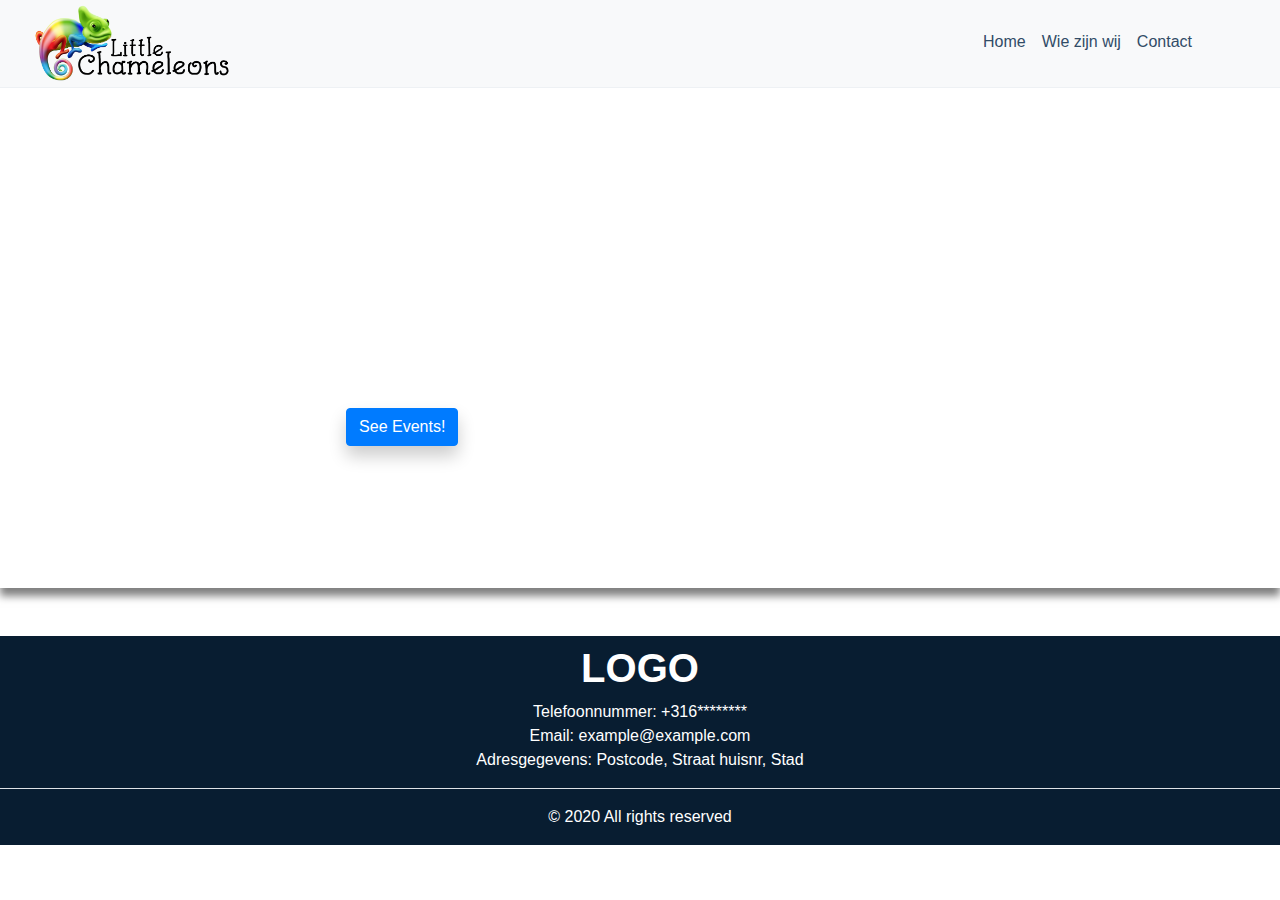
==== index.html @ d64b6b79 "initial commit" ====
<!DOCTYPE html>
<html lang="en" dir="ltr">

<head>
  <meta charset="utf-8">
  <meta name="description" content="Little Chameleons - Arts, Crafts &amp; Messy Play">
  <link rel="icon" href="./images/fav.png">

  <title>Little Chameleons - Arts, Crafts &amp; Messy Play</title>

  <!-- Scripts -->
  <script src="https://code.jquery.com/jquery-3.5.1.slim.min.js" integrity="sha384-DfXdz2htPH0lsSSs5nCTpuj/zy4C+OGpamoFVy38MVBnE+IbbVYUew+OrCXaRkfj" crossorigin="anonymous"></script>
  <script src="https://cdn.jsdelivr.net/npm/popper.js@1.16.0/dist/umd/popper.min.js" integrity="sha384-Q6E9RHvbIyZFJoft+2mJbHaEWldlvI9IOYy5n3zV9zzTtmI3UksdQRVvoxMfooAo" crossorigin="anonymous"></script>
  <script src="./js/bootstrap.min.js"></script>

  <!-- Stylesheets -->
  <link rel="stylesheet" href="./css/bootstrap.min.css">
  <link rel="stylesheet" href="./css/master.css">
</head>

<body>
  <!-- Navigation bar -->
  <nav class="navbar navbar-expand-lg navbar-light bg-light">
    <a class="navbar-brand" href="index.html">
      <img src="./images/lc-logo.png" alt="" class="img-fluid" width="200px">
    </a>
    <button class="navbar-toggler" type="button" data-toggle="collapse" data-target="#navbarNavDropdown" aria-controls="navbarNavDropdown" aria-expanded="false" aria-label="Toggle navigation">
      <span class="navbar-toggler-icon"></span>
    </button>
    <div id="navbarNavDropdown" class="collapse navbar-collapse flex-grow-1 bg-light text-right">
      <ul class="navbar-nav ml-auto flex-nowrap mr-sm-5 mr-md-5">
        <li class="nav-item active">
          <a class="nav-link" href="index.html">Home</a>
        </li>
        <li class="nav-item">
          <a class="nav-link" href="#about">Wie zijn wij</a>
        </li>
        <!-- <li class="nav-item">
            <a class="nav-link disabled" href="shop.html">Shop</a>
          </li> -->
        <li class="nav-item">
          <a class="nav-link" href="#contact">Contact</a>
        </li>
      </ul>
    </div>
  </nav>

  <!-- Header -->
  <div class="header">
    <div class="container" style="height: 500px;">
      <div class="row h-100 ml-md-3 ml-lg-5">
        <div class="col-12 col-md-8 col-lg-6 align-self-center text-center">
          <h1 class="text-white w-100">Welcome to Little Chameleons!</h1>
          <h3 class="text-white w-100">We do messy play like you've never seen</h3>
          <a href="#contact" class="btn btn-primary text-white btn-shadow">See Events!</a>
        </div>
      </div>
    </div>
  </div>

  <!-- Content -->
  <div class="container">

  </div>

  <!-- footer -->
  <footer class="sticky-bottom bg-custom-dark text-center mt-5 pt-2">
    <h1 class="text-white font-weight-bold">LOGO</h1>
    <section class="text-white pb-3 border-bottom">
      Telefoonnummer: +316******** <br />
      <a class="text-white" href="mailto:example@example.com">Email: example@example.com</a> <br />
      Adresgegevens: Postcode, Straat huisnr, Stad
    </section>
    <section class="text-white py-3">
      © 2020 All rights reserved
    </section>
  </footer>
</body>

</html>
---- css/master.css ----
html {
  overflow-x: hidden;
  scroll-behavior: smooth;
}

.header {
  background: #FFFFFF url("../provided/header.jpg") no-repeat center top;
  box-shadow: 0px 8px 8px rgba(0, 0, 0, 0.5);
  background-size: cover;
  min-height: 500px;
}

.header-border {
  border: 4px solid white;
}

/* Custom elements */
.navbar {
  border-bottom: 1px solid #EEF1F4;
  padding: 0rem 2rem !important;
}

.btn-shadow {
  box-shadow: 0px 10px 17px rgba(0, 0, 0, 0.2)
}

.active {
  color: #081d31 !important;
}

.nav-item {
  padding: 0.75rem 0 !important;
  margin-bottom: 3px;
}

.white-border {
  border: 15px solid white;
  box-shadow: 0px 0px 2px rgba(0, 0, 0, 0.09), 0px 0px 2px rgba(0, 0, 0, 0.09), 6px 6px 8px rgba(0, 0, 0, 0.35);
}

.anchor {
  display: block;
  position: relative;
  /* top: -107px; */
  visibility: hidden;
}

.white-space {
  height: 5rem;
}

#maps-overlay {
  position: absolute;
  top: 20px;
  left: 50%;
  transform: translate(-50%, 0);
  background-color: white !important;
  border-radius: .25rem;
  box-shadow: 0px 3px 15px rgba(0, 0, 0, 0.2);
}

/* Custom colors */
.bg-custom {
  background-color: #00a2ff !important;
}

.bg-custom-light {
  background-color: #ccecff !important;
}

.bg-custom-dark {
  background-color: #081d31 !important;
}

.bg-light {
  background-color: #fdfdfd;
}

.nav-link {
  color: #314c67 !important;
  transition: color 0.5s ease;
}

.nav-item:hover {
  border-bottom: 3px solid #00a2ff;
  color: #081d31 !important;
  margin-bottom: 0;
}

.text-custom {
  color: #081d31 !important;
}

.text-custom-muted {
  color: #314c67 !important;
}

.btn-custom {
  background-color: #00a2ff !important;
  color: white !important;
  border: 1px solid white;
}

.btn-custom:hover {
  background-color: white !important;
  color: #00a2ff !important;
  border: 1px solid #00a2ff;
}

.header-btn button {
  color: #00a2ff !important;
}

.header-btn button:hover {
  background-color: #00a2ff !important;
  color: white !important;
}

@media only screen and (max-width:993px) {
  .nav-item:hover {
    border-bottom: 0;
    margin-bottom: 3px;
  }
  .nav-link:hover {
    color: #00a2ff !important;
  }
}

@media only screen and (max-width: 768px) {
  .contact {
    display: absolute;
    background: #FFFFFF url("../images/ph-4.jpg") no-repeat center;
    background-size: cover;
  }

  .text-sm-white {
    color: white !important;
  }

  .white-border-sm { border: 15px solid white;
    box-shadow: 0px 0px 2px rgba(0, 0, 0, 0.09), 0px 0px 2px rgba(0, 0, 0, 0.09), 6px 6px 8px rgba(0, 0, 0, 0.35);
  }
}
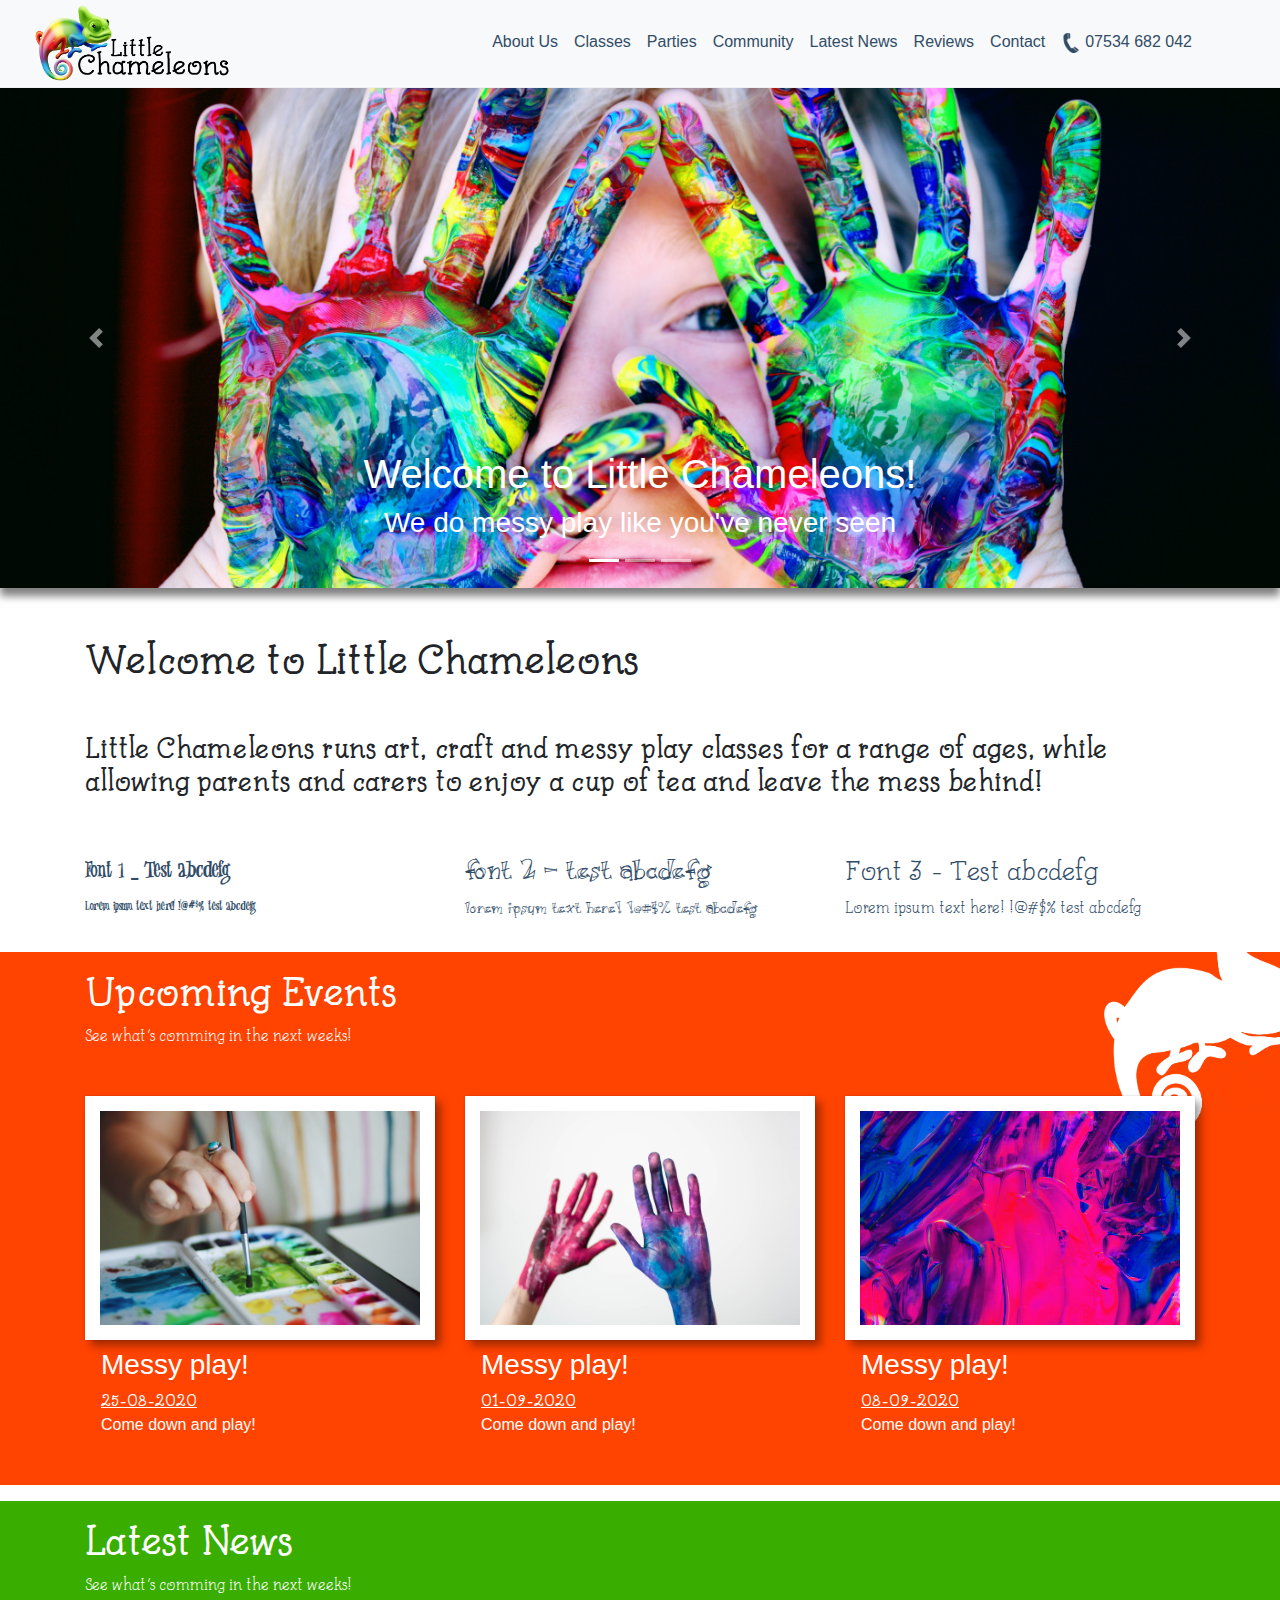
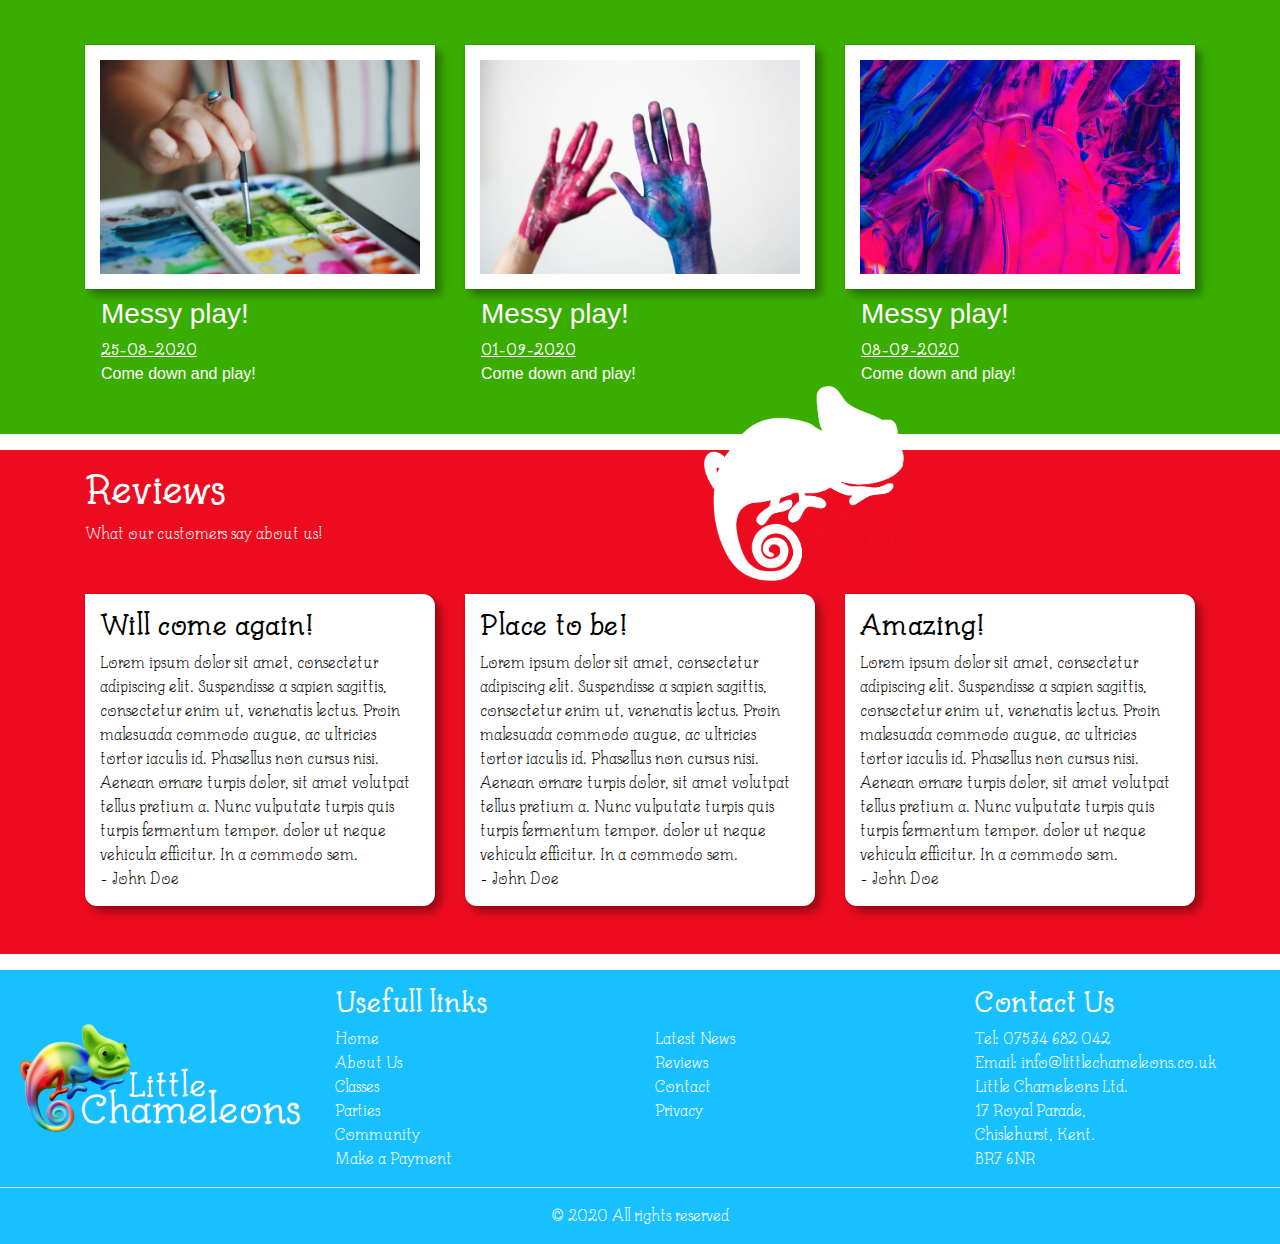
==== commit 6083e92f: "added homepage" ====
--- a/index.html
+++ b/index.html
@@ -20,7 +20,7 @@
 
 <body>
   <!-- Navigation bar -->
-  <nav class="navbar navbar-expand-lg navbar-light bg-light">
+  <nav class="navbar navbar-expand-lg navbar-light bg-light sticky-top">
     <a class="navbar-brand" href="index.html">
       <img src="./images/lc-logo.png" alt="" class="img-fluid" width="200px">
     </a>
@@ -30,47 +30,287 @@
     <div id="navbarNavDropdown" class="collapse navbar-collapse flex-grow-1 bg-light text-right">
       <ul class="navbar-nav ml-auto flex-nowrap mr-sm-5 mr-md-5">
         <li class="nav-item active">
-          <a class="nav-link" href="index.html">Home</a>
-        </li>
-        <li class="nav-item">
-          <a class="nav-link" href="#about">Wie zijn wij</a>
-        </li>
-        <!-- <li class="nav-item">
-            <a class="nav-link disabled" href="shop.html">Shop</a>
-          </li> -->
-        <li class="nav-item">
-          <a class="nav-link" href="#contact">Contact</a>
+          <a class="nav-link" href="about.html">About Us</a>
+        </li>
+        <li class="nav-item">
+          <a class="nav-link" href="classes.html">Classes</a>
+        </li>
+        <li class="nav-item">
+          <a class="nav-link" href="parties.html">Parties</a>
+        </li>
+        <li class="nav-item">
+          <a class="nav-link" href="community.html">Community</a>
+        </li>
+        <li class="nav-item">
+          <a class="nav-link" href="news.html">Latest News</a>
+        </li>
+        <li class="nav-item">
+          <a class="nav-link" href="reviews.html">Reviews</a>
+        </li>
+        <li class="nav-item">
+          <a class="nav-link" href="contact.html">Contact</a>
+        </li>
+        <li class="nav-item">
+          <a class="nav-link" href="tel:07534 682 042"><img src="./images/telephone-icon.png" class="mr-1" style="width: 20px;">07534 682 042</a>
         </li>
       </ul>
     </div>
   </nav>
 
-  <!-- Header -->
-  <div class="header">
-    <div class="container" style="height: 500px;">
-      <div class="row h-100 ml-md-3 ml-lg-5">
-        <div class="col-12 col-md-8 col-lg-6 align-self-center text-center">
-          <h1 class="text-white w-100">Welcome to Little Chameleons!</h1>
-          <h3 class="text-white w-100">We do messy play like you've never seen</h3>
-          <a href="#contact" class="btn btn-primary text-white btn-shadow">See Events!</a>
-        </div>
-      </div>
-    </div>
+  <!-- Carousel -->
+  <div id="carousel" class="carousel slide header-carousel" data-ride="carousel">
+    <ol class="carousel-indicators">
+      <li data-target="#carousel" data-slide-to="0" class="active"></li>
+      <li data-target="#carousel" data-slide-to="1"></li>
+      <li data-target="#carousel" data-slide-to="2"></li>
+    </ol>
+    <div class="carousel-inner">
+      <div class="carousel-item active">
+        <img class="d-block w-100" src="./images/ph-3.jpg" alt="First slide">
+        <div class="carousel-caption d-none d-md-block">
+          <h1 class="text-white">Welcome to Little Chameleons!</h1>
+          <h3 class="text-white">We do messy play like you've never seen</h3>
+        </div>
+      </div>
+      <div class="carousel-item">
+        <img class="d-block w-100" src="./images/ph-1.jpg" alt="Second slide">
+        <div class="carousel-caption d-none d-md-block">
+          <h1>Welcome to ...!</h1>
+          <h3>Place subheader here</h3>
+        </div>
+      </div>
+      <div class="carousel-item">
+        <img class="d-block w-100" src="./images/ph-2.jpg" alt="Third slide">
+        <div class="carousel-caption d-none d-md-block">
+          <h1>Welcome to ...!</h1>
+          <h3>Place subheader here</h3>
+        </div>
+      </div>
+    </div>
+    <a class="carousel-control-prev" href="#carousel" role="button" data-slide="prev">
+      <span class="carousel-control-prev-icon" aria-hidden="true"></span>
+      <span class="sr-only">Previous</span>
+    </a>
+    <a class="carousel-control-next" href="#carousel" role="button" data-slide="next">
+      <span class="carousel-control-next-icon" aria-hidden="true"></span>
+      <span class="sr-only">Next</span>
+    </a>
   </div>
 
   <!-- Content -->
-  <div class="container">
-
-  </div>
+  <div class="container font-3">
+    <div class="row">
+      <div class="col-12">
+        <h1 class="my-5 font-3-bold">Welcome to Little Chameleons</h1>
+        <h3 class="font-3-bold">
+          Little Chameleons runs art, craft and messy play classes for a range of ages, while allowing parents and carers to enjoy a cup of tea and leave the mess behind!
+        </h3>
+      </div>
+      <div class="col-4 mt-5">
+        <h3 class="text-custom font-1">Font 1 - Test abcdefg</h3>
+        <p class="text-custom font-1">Lorem ipsum text here! !@#$% test abcdefg</p>
+      </div>
+      <div class="col-4 mt-5">
+        <h3 class="text-custom font-2">Font 2 - Test abcdefg</h3>
+        <p class="text-custom font-2">Lorem ipsum text here! !@#$% test abcdefg</p>
+      </div>
+      <div class="col-4 mt-5">
+        <h3 class="text-custom font-3">Font 3 - Test abcdefg</h3>
+        <p class="text-custom font-3">Lorem ipsum text here! !@#$% test abcdefg</p>
+      </div>
+    </div>
+  </div>
+
+  <div class="container-fluid bg-orange mt-3 text-white">
+    <img src="./images/lc-logo-outline-white.png" class="mt-n3 mr-n4" style="position: absolute; right: 0; width: 200px;"alt="">
+    <div class="container">
+      <div class="row">
+        <div class="col-12">
+          <h1 class="font-3-bold mt-3">Upcoming Events</h1>
+        </div>
+        <div class="col-12">
+          <section class="font-3">
+            See what's comming in the next weeks!
+          </section>
+        </div>
+        <div class="col-12">
+          <div class="row my-5">
+            <div class="col-md-4">
+              <img src="./images/mp-1.jpg" class="img-fluid white-border" alt="">
+              <div class="ml-3 mt-2">
+                <h3>Messy play!</h3>
+                <section>
+                  <u class="font-3-bold">25-08-2020</u> <br />
+                  Come down and play!
+                </section>
+              </div>
+            </div>
+            <div class="col-md-4">
+              <img src="./images/mp-2.jpg" class="img-fluid white-border" alt="">
+              <div class="ml-3 mt-2">
+                <h3>Messy play!</h3>
+                <section>
+                  <u class="font-3-bold">01-09-2020</u> <br />
+                  Come down and play!
+                </section>
+              </div>
+            </div>
+            <div class="col-md-4">
+              <img src="./images/mp-3.jpg" class="img-fluid white-border" alt="">
+              <div class="ml-3 mt-2">
+                <h3>Messy play!</h3>
+                <section>
+                  <u class="font-3-bold">08-09-2020</u> <br />
+                  Come down and play!
+                </section>
+              </div>
+            </div>
+          </div>
+        </div>
+      </div>
+    </div>
+  </div>
+
+  <div class="container-fluid bg-green mt-3 text-white">
+    <div class="container">
+      <div class="row">
+        <div class="col-12">
+          <h1 class="font-3-bold mt-3">Latest News</h1>
+        </div>
+        <div class="col-12">
+          <section class="font-3">
+            See what's comming in the next weeks!
+          </section>
+        </div>
+        <div class="col-12">
+          <div class="row my-5">
+            <div class="col-md-4">
+              <img src="./images/mp-1.jpg" class="img-fluid white-border" alt="">
+              <div class="ml-3 mt-2">
+                <h3>Messy play!</h3>
+                <section>
+                  <u class="font-3-bold">25-08-2020</u> <br />
+                  Come down and play!
+                </section>
+              </div>
+            </div>
+            <div class="col-md-4">
+              <img src="./images/mp-2.jpg" class="img-fluid white-border" alt="">
+              <div class="ml-3 mt-2">
+                <h3>Messy play!</h3>
+                <section>
+                  <u class="font-3-bold">01-09-2020</u> <br />
+                  Come down and play!
+                </section>
+              </div>
+            </div>
+            <div class="col-md-4">
+              <img src="./images/mp-3.jpg" class="img-fluid white-border" alt="">
+              <div class="ml-3 mt-2">
+                <h3>Messy play!</h3>
+                <section>
+                  <u class="font-3-bold">08-09-2020</u> <br />
+                  Come down and play!
+                </section>
+              </div>
+            </div>
+          </div>
+        </div>
+      </div>
+    </div>
+    <img src="./images/lc-logo-outline-white.png" class="mt-n5" style="position: absolute; left: 55%; width: 200px;"alt="">
+  </div>
+
+  <div class="container-fluid bg-red mt-3 text-white font-3">
+    <div class="container">
+      <div class="row">
+        <div class="col-12">
+          <h1 class="font-3-bold mt-3">Reviews</h1>
+        </div>
+        <div class="col-12">
+          <section>
+            What our customers say about us!
+          </section>
+        </div>
+        <div class="col-12">
+          <div class="row my-5">
+            <div class="col-md-4">
+              <section class="customer-bubble bg-white text-black">
+                <h3 class="font-3-bold">Will come again!</h3>
+                Lorem ipsum dolor sit amet, consectetur adipiscing elit. Suspendisse a sapien sagittis, consectetur enim ut, venenatis lectus. Proin malesuada commodo augue, ac ultricies tortor iaculis id. Phasellus non cursus nisi. Aenean ornare turpis dolor, sit amet volutpat tellus pretium a. Nunc vulputate turpis quis turpis fermentum tempor. dolor ut neque vehicula efficitur. In a commodo sem.
+                <br />
+                - John Doe
+              </section>
+            </div>
+            <div class="col-md-4">
+              <section class="customer-bubble bg-white text-black">
+                <h3 class="font-3-bold">Place to be!</h3>
+                Lorem ipsum dolor sit amet, consectetur adipiscing elit. Suspendisse a sapien sagittis, consectetur enim ut, venenatis lectus. Proin malesuada commodo augue, ac ultricies tortor iaculis id. Phasellus non cursus nisi. Aenean ornare turpis dolor, sit amet volutpat tellus pretium a. Nunc vulputate turpis quis turpis fermentum tempor. dolor ut neque vehicula efficitur. In a commodo sem.
+                <br />
+                - John Doe
+              </section>
+            </div>
+            <div class="col-md-4">
+              <section class="customer-bubble bg-white text-black">
+                <h3 class="font-3-bold">Amazing!</h3>
+                Lorem ipsum dolor sit amet, consectetur adipiscing elit. Suspendisse a sapien sagittis, consectetur enim ut, venenatis lectus. Proin malesuada commodo augue, ac ultricies tortor iaculis id. Phasellus non cursus nisi. Aenean ornare turpis dolor, sit amet volutpat tellus pretium a. Nunc vulputate turpis quis turpis fermentum tempor. dolor ut neque vehicula efficitur. In a commodo sem.
+                <br />
+                - John Doe
+              </section>
+            </div>
+          </div>
+        </div>
+      </div>
+    </div>
+  </div>
+
 
   <!-- footer -->
-  <footer class="sticky-bottom bg-custom-dark text-center mt-5 pt-2">
-    <h1 class="text-white font-weight-bold">LOGO</h1>
-    <section class="text-white pb-3 border-bottom">
-      Telefoonnummer: +316******** <br />
-      <a class="text-white" href="mailto:example@example.com">Email: example@example.com</a> <br />
-      Adresgegevens: Postcode, Straat huisnr, Stad
-    </section>
+  <footer class="sticky-bottom bg-custom-dark text-center mt-3 pt-3 font-3">
+    <div class="container-fluid text-center text-md-left pb-3 border-bottom">
+      <div class="row">
+        <div class="col-md-3 my-auto">
+          <img src="./images/lc-logo-white.png" alt="" class="img-fluid">
+        </div>
+        <div class="col-md-6">
+          <div class="row">
+
+            <div class="col-12">
+              <h3 class="text-white font-3-bold">Usefull links</h3>
+            </div>
+            <div class="col-6 text-white">
+              <ul class="list-group">
+                <li><a href="index.html" class="text-white">Home</a></li>
+                <li><a href="about.html" class="text-white">About Us</a></li>
+                <li><a href="classes.html" class="text-white">Classes</a></li>
+                <li><a href="parties.html" class="text-white">Parties</a></li>
+                <li><a href="community.html" class="text-white">Community</a></li>
+                <li><a href="#" class="text-white">Make a Payment</a></li>
+              </ul>
+            </div>
+            <div class="col-6 text-white">
+              <ul class="list-group">
+                <li><a href="about.html" class="text-white">Latest News</a></li>
+                <li><a href="classes.html" class="text-white">Reviews</a></li>
+                <li><a href="parties.html" class="text-white">Contact</a></li>
+                <li><a href="privacy-policy.html" class="text-white">Privacy</a></li>
+              </ul>
+            </div>
+          </div>
+        </div>
+        <div class="col-md-3">
+          <h3 class="text-white font-3-bold">Contact Us</h3>
+          <section class="text-white">
+            <a href="tel:07534 682 042" class="text-white">Tel: 07534 682 042</a> <br />
+            <a class="text-white" href="mailto:info@littlechameleons.co.uk">Email: info@littlechameleons.co.uk</a> <br />
+            Little Chameleons Ltd. <br />
+            17 Royal Parade, <br />
+            Chislehurst, Kent. <br />
+            BR7 6NR
+          </section>
+        </div>
+      </div>
+    </div>
     <section class="text-white py-3">
       © 2020 All rights reserved
     </section>
--- a/css/master.css
+++ b/css/master.css
@@ -1,6 +1,44 @@
 html {
   overflow-x: hidden;
   scroll-behavior: smooth;
+}
+
+/* Custom fonts */
+@font-face {
+  font-family: font-1;
+  src: url("../provided/Fonts/jungle_juice/JUNGJ___.TTF");
+}
+
+@font-face {
+  font-family: font-2;
+  src: url("../provided/Fonts/just_kidding/just kidding.ttf");
+}
+
+@font-face {
+  font-family: font-3;
+  src: url("../provided/Fonts/kids_book/Kids Book.ttf");
+}
+
+@font-face {
+  font-family: font-3-bold;
+  src: url("../provided/Fonts/kids_book/Kids Book Bold.ttf");
+}
+
+
+.font-1 {
+  font-family: font-1;
+}
+
+.font-2 {
+  font-family: font-2;
+}
+
+.font-3 {
+  font-family: font-3;
+}
+
+.font-3-bold {
+  font-family: font-3-bold;
 }
 
 .header {
@@ -10,6 +48,16 @@
   min-height: 500px;
 }
 
+.header-carousel {
+  box-shadow: 0px 8px 8px rgba(0, 0, 0, 0.5);
+  max-height: 500px;
+}
+
+.header-carousel img {
+  max-height: 500px;
+  object-fit: cover;
+}
+
 .header-border {
   border: 4px solid white;
 }
@@ -25,7 +73,7 @@
 }
 
 .active {
-  color: #081d31 !important;
+  color: #19c0ff !important;
 }
 
 .nav-item {
@@ -36,6 +84,12 @@
 .white-border {
   border: 15px solid white;
   box-shadow: 0px 0px 2px rgba(0, 0, 0, 0.09), 0px 0px 2px rgba(0, 0, 0, 0.09), 6px 6px 8px rgba(0, 0, 0, 0.35);
+}
+
+.customer-bubble {
+  border: 15px solid white;
+  box-shadow: 0px 0px 2px rgba(0, 0, 0, 0.09), 0px 0px 2px rgba(0, 0, 0, 0.09), 6px 6px 8px rgba(0, 0, 0, 0.35);
+  border-radius: 0 .75rem .75rem .75rem;
 }
 
 .anchor {
@@ -47,6 +101,10 @@
 
 .white-space {
   height: 5rem;
+}
+
+footer ul {
+  list-style-type: none;
 }
 
 #maps-overlay {
@@ -68,8 +126,25 @@
   background-color: #ccecff !important;
 }
 
+.bg-orange {
+  background-color: #ff4301 !important;
+}
+
+.bg-green {
+  background-color: #39ad00 !important;
+}
+
+.bg-red {
+  background-color: #ed0c1f !important;
+}
+
+.bg-carousel {
+  background-color: rgba(0,0,0,0.8);
+  border-radius: .25rem;
+}
+
 .bg-custom-dark {
-  background-color: #081d31 !important;
+  background-color: #19c0ff !important;
 }
 
 .bg-light {
@@ -81,14 +156,18 @@
   transition: color 0.5s ease;
 }
 
+.text-black {
+  color: black !important;
+}
+
 .nav-item:hover {
   border-bottom: 3px solid #00a2ff;
-  color: #081d31 !important;
+  color: #19c0ff !important;
   margin-bottom: 0;
 }
 
 .text-custom {
-  color: #081d31 !important;
+  color: #314c67 !important;
 }
 
 .text-custom-muted {
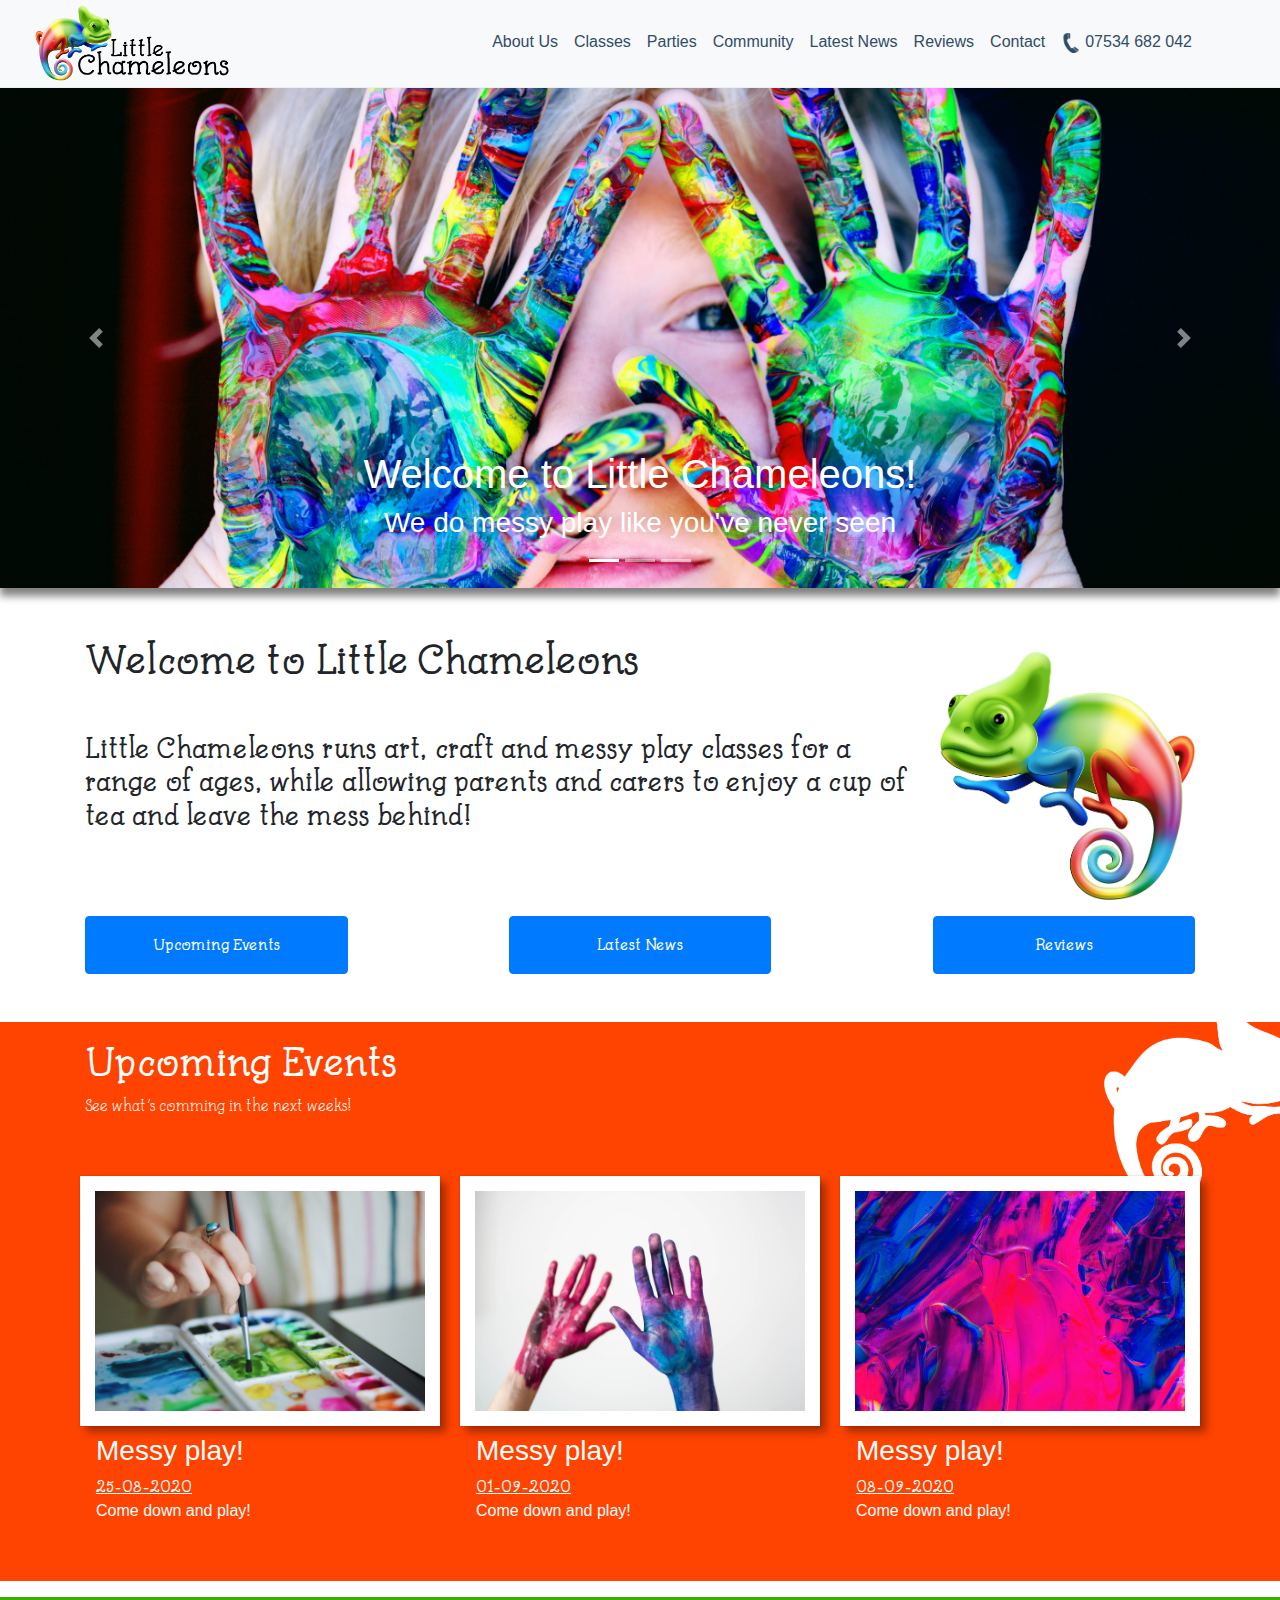
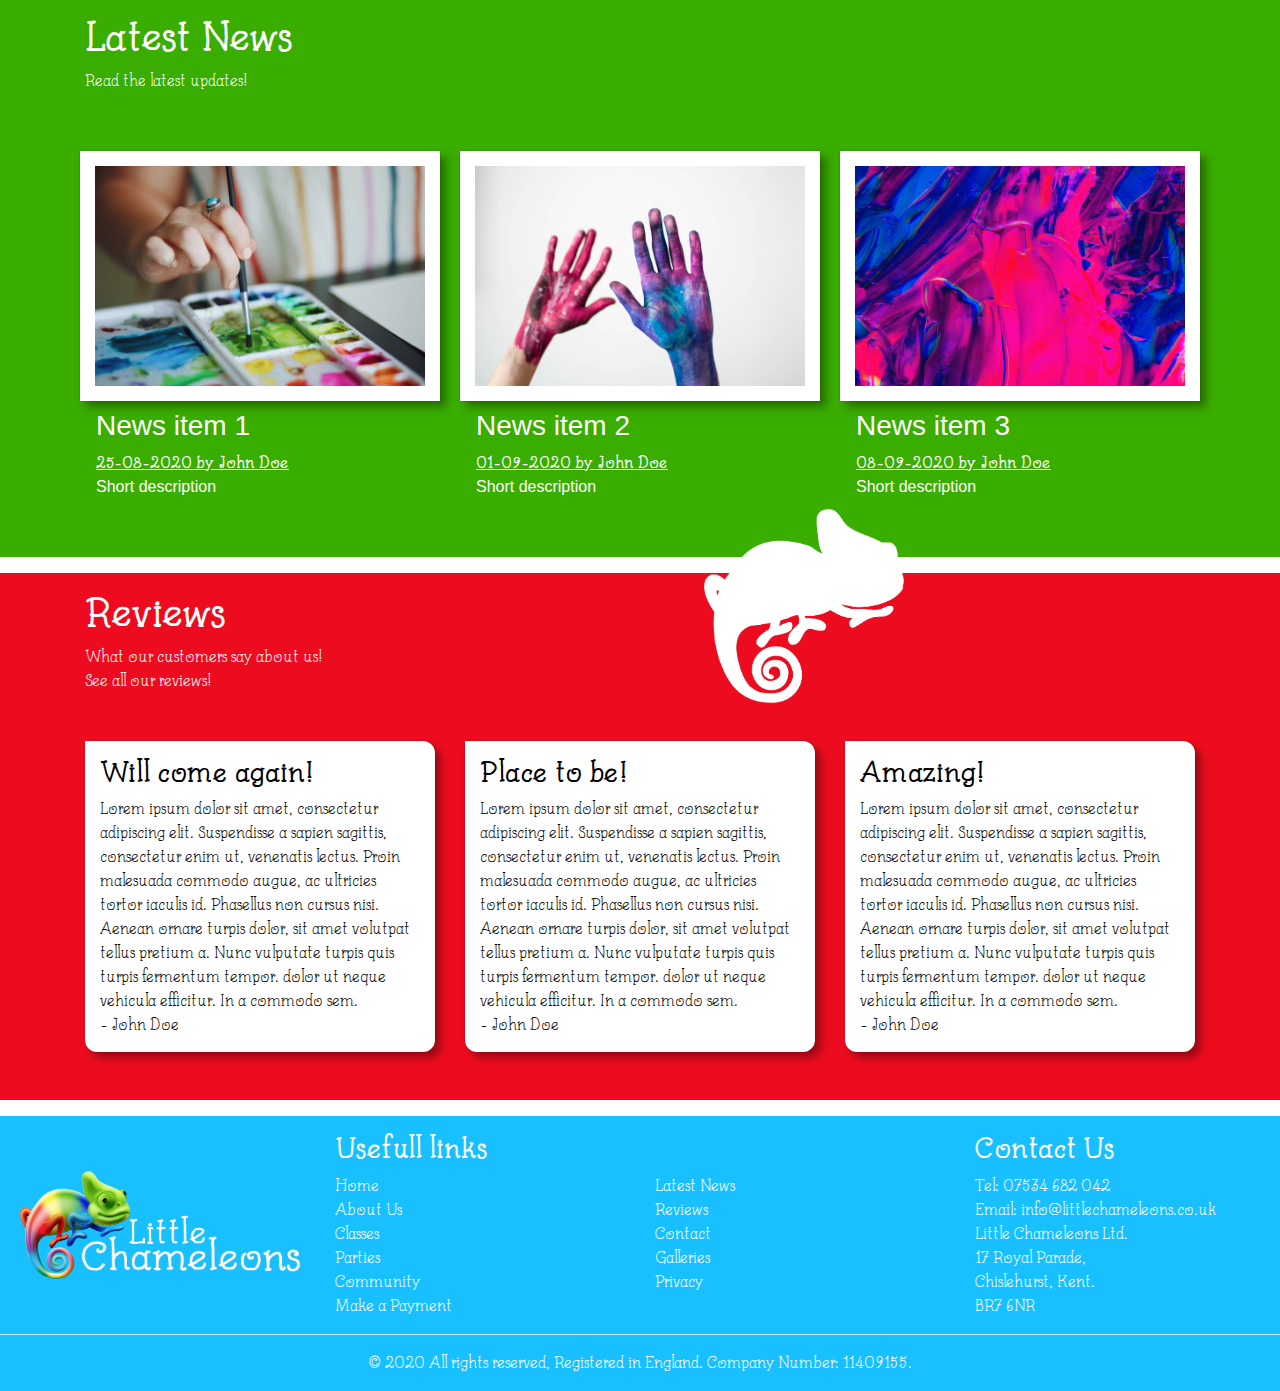
==== commit 1be72846: "added community, contact, galleries, and news pages" ====
--- a/index.html
+++ b/index.html
@@ -98,29 +98,30 @@
   </div>
 
   <!-- Content -->
-  <div class="container font-3">
+  <div class="container font-3 my-5">
     <div class="row">
-      <div class="col-12">
-        <h1 class="my-5 font-3-bold">Welcome to Little Chameleons</h1>
+      <div class="col-9">
+        <h1 class="mb-5 font-3-bold">Welcome to Little Chameleons</h1>
         <h3 class="font-3-bold">
           Little Chameleons runs art, craft and messy play classes for a range of ages, while allowing parents and carers to enjoy a cup of tea and leave the mess behind!
         </h3>
       </div>
-      <div class="col-4 mt-5">
-        <h3 class="text-custom font-1">Font 1 - Test abcdefg</h3>
-        <p class="text-custom font-1">Lorem ipsum text here! !@#$% test abcdefg</p>
-      </div>
-      <div class="col-4 mt-5">
-        <h3 class="text-custom font-2">Font 2 - Test abcdefg</h3>
-        <p class="text-custom font-2">Lorem ipsum text here! !@#$% test abcdefg</p>
-      </div>
-      <div class="col-4 mt-5">
-        <h3 class="text-custom font-3">Font 3 - Test abcdefg</h3>
-        <p class="text-custom font-3">Lorem ipsum text here! !@#$% test abcdefg</p>
-      </div>
-    </div>
-  </div>
-
+      <div class="col-3 mt-3">
+        <img src="./images/lc-logo-outline-normal.png" class="img-fluid flip-horizontally" alt="">
+      </div>
+      <div class="col-4 mt-3 text-left">
+        <a href="#events" class="btn btn-primary px-sm-2 px-md-5 py-3 font-3-bold w-75">Upcoming Events</a>
+      </div>
+      <div class="col-4 mt-3 text-center">
+        <a href="#news" class="btn btn-primary px-sm-2 px-md-5 py-3 font-3-bold w-75">Latest News</a>
+        </div>
+      <div class="col-4 mt-3 text-right">
+        <a href="#reviews" class="btn btn-primary px-sm-2 px-md-5 py-3 font-3-bold w-75">Reviews</a>
+      </div>
+    </div>
+  </div>
+
+  <a class="anchor" id="events"></a>
   <div class="container-fluid bg-orange mt-3 text-white">
     <img src="./images/lc-logo-outline-white.png" class="mt-n3 mr-n4" style="position: absolute; right: 0; width: 200px;"alt="">
     <div class="container">
@@ -135,7 +136,7 @@
         </div>
         <div class="col-12">
           <div class="row my-5">
-            <div class="col-md-4">
+            <div class="col-md-4 event-card" onclick="location.href='events/messy-play.html';">
               <img src="./images/mp-1.jpg" class="img-fluid white-border" alt="">
               <div class="ml-3 mt-2">
                 <h3>Messy play!</h3>
@@ -145,9 +146,9 @@
                 </section>
               </div>
             </div>
-            <div class="col-md-4">
+            <div class="col-md-4 event-card mt-sm-3 mt-md-0" onclick="location.href='events/messy-play.html';">
               <img src="./images/mp-2.jpg" class="img-fluid white-border" alt="">
-              <div class="ml-3 mt-2">
+              <div class="ml-3 mt-sm-2">
                 <h3>Messy play!</h3>
                 <section>
                   <u class="font-3-bold">01-09-2020</u> <br />
@@ -155,9 +156,9 @@
                 </section>
               </div>
             </div>
-            <div class="col-md-4">
+            <div class="col-md-4 event-card mt-sm-3 mt-md-0" onclick="location.href='events/messy-play.html';">
               <img src="./images/mp-3.jpg" class="img-fluid white-border" alt="">
-              <div class="ml-3 mt-2">
+              <div class="ml-3 mt-sm-2">
                 <h3>Messy play!</h3>
                 <section>
                   <u class="font-3-bold">08-09-2020</u> <br />
@@ -171,6 +172,8 @@
     </div>
   </div>
 
+
+  <a class="anchor" id="news"></a>
   <div class="container-fluid bg-green mt-3 text-white">
     <div class="container">
       <div class="row">
@@ -179,38 +182,38 @@
         </div>
         <div class="col-12">
           <section class="font-3">
-            See what's comming in the next weeks!
+            Read the latest updates!
           </section>
         </div>
         <div class="col-12">
           <div class="row my-5">
-            <div class="col-md-4">
+            <div class="col-md-4 event-card" onclick="location.href='news/example-1.html';">
               <img src="./images/mp-1.jpg" class="img-fluid white-border" alt="">
               <div class="ml-3 mt-2">
-                <h3>Messy play!</h3>
-                <section>
-                  <u class="font-3-bold">25-08-2020</u> <br />
-                  Come down and play!
-                </section>
-              </div>
-            </div>
-            <div class="col-md-4">
+                <h3>News item 1</h3>
+                <section>
+                  <u class="font-3-bold">25-08-2020 by John Doe</u> <br />
+                  Short description
+                </section>
+              </div>
+            </div>
+            <div class="col-md-4 event-card mt-sm-3 mt-md-0" onclick="location.href='news/example-1.html';">
               <img src="./images/mp-2.jpg" class="img-fluid white-border" alt="">
               <div class="ml-3 mt-2">
-                <h3>Messy play!</h3>
-                <section>
-                  <u class="font-3-bold">01-09-2020</u> <br />
-                  Come down and play!
-                </section>
-              </div>
-            </div>
-            <div class="col-md-4">
+                <h3>News item 2</h3>
+                <section>
+                  <u class="font-3-bold">01-09-2020 by John Doe</u> <br />
+                  Short description
+                </section>
+              </div>
+            </div>
+            <div class="col-md-4 event-card mt-sm-3 mt-md-0" onclick="location.href='news/example-1.html';">
               <img src="./images/mp-3.jpg" class="img-fluid white-border" alt="">
               <div class="ml-3 mt-2">
-                <h3>Messy play!</h3>
-                <section>
-                  <u class="font-3-bold">08-09-2020</u> <br />
-                  Come down and play!
+                <h3>News item 3</h3>
+                <section>
+                  <u class="font-3-bold">08-09-2020 by John Doe</u> <br />
+                Short description
                 </section>
               </div>
             </div>
@@ -221,6 +224,7 @@
     <img src="./images/lc-logo-outline-white.png" class="mt-n5" style="position: absolute; left: 55%; width: 200px;"alt="">
   </div>
 
+  <a class="anchor" id="reviews"></a>
   <div class="container-fluid bg-red mt-3 text-white font-3">
     <div class="container">
       <div class="row">
@@ -229,7 +233,7 @@
         </div>
         <div class="col-12">
           <section>
-            What our customers say about us!
+            What our customers say about us! <br /> <a href="reviews.html" class="text-white">See all our reviews!</a>
           </section>
         </div>
         <div class="col-12">
@@ -243,7 +247,7 @@
               </section>
             </div>
             <div class="col-md-4">
-              <section class="customer-bubble bg-white text-black">
+              <section class="customer-bubble bg-white text-black mt-sm-4 mt-md-0">
                 <h3 class="font-3-bold">Place to be!</h3>
                 Lorem ipsum dolor sit amet, consectetur adipiscing elit. Suspendisse a sapien sagittis, consectetur enim ut, venenatis lectus. Proin malesuada commodo augue, ac ultricies tortor iaculis id. Phasellus non cursus nisi. Aenean ornare turpis dolor, sit amet volutpat tellus pretium a. Nunc vulputate turpis quis turpis fermentum tempor. dolor ut neque vehicula efficitur. In a commodo sem.
                 <br />
@@ -251,7 +255,7 @@
               </section>
             </div>
             <div class="col-md-4">
-              <section class="customer-bubble bg-white text-black">
+              <section class="customer-bubble bg-white text-black mt-sm-4 mt-md-0">
                 <h3 class="font-3-bold">Amazing!</h3>
                 Lorem ipsum dolor sit amet, consectetur adipiscing elit. Suspendisse a sapien sagittis, consectetur enim ut, venenatis lectus. Proin malesuada commodo augue, ac ultricies tortor iaculis id. Phasellus non cursus nisi. Aenean ornare turpis dolor, sit amet volutpat tellus pretium a. Nunc vulputate turpis quis turpis fermentum tempor. dolor ut neque vehicula efficitur. In a commodo sem.
                 <br />
@@ -293,6 +297,7 @@
                 <li><a href="about.html" class="text-white">Latest News</a></li>
                 <li><a href="classes.html" class="text-white">Reviews</a></li>
                 <li><a href="parties.html" class="text-white">Contact</a></li>
+                <li><a href="galleries.html" class="text-white">Galleries</a></li>
                 <li><a href="privacy-policy.html" class="text-white">Privacy</a></li>
               </ul>
             </div>
@@ -312,7 +317,7 @@
       </div>
     </div>
     <section class="text-white py-3">
-      © 2020 All rights reserved
+      © 2020 All rights reserved, Registered in England. Company Number: 11409155.
     </section>
   </footer>
 </body>
--- a/css/master.css
+++ b/css/master.css
@@ -24,7 +24,6 @@
   src: url("../provided/Fonts/kids_book/Kids Book Bold.ttf");
 }
 
-
 .font-1 {
   font-family: font-1;
 }
@@ -42,10 +41,10 @@
 }
 
 .header {
-  background: #FFFFFF url("../provided/header.jpg") no-repeat center top;
   box-shadow: 0px 8px 8px rgba(0, 0, 0, 0.5);
-  background-size: cover;
-  min-height: 500px;
+  max-height: 500px;
+  width: 100%;
+  object-fit: cover;
 }
 
 .header-carousel {
@@ -81,6 +80,15 @@
   margin-bottom: 3px;
 }
 
+.flip-horizontally {
+  -moz-transform: scaleX(-1);
+  -o-transform: scaleX(-1);
+  -webkit-transform: scaleX(-1);
+  transform: scaleX(-1);
+  filter: FlipH;
+  -ms-filter: "FlipH";
+}
+
 .white-border {
   border: 15px solid white;
   box-shadow: 0px 0px 2px rgba(0, 0, 0, 0.09), 0px 0px 2px rgba(0, 0, 0, 0.09), 6px 6px 8px rgba(0, 0, 0, 0.35);
@@ -95,26 +103,55 @@
 .anchor {
   display: block;
   position: relative;
-  /* top: -107px; */
+  top: -107px;
   visibility: hidden;
 }
 
-.white-space {
-  height: 5rem;
-}
-
-footer ul {
-  list-style-type: none;
+.event-card {
+  cursor: pointer;
+  padding: 10px;
+  border-radius: .25rem;
+  transition: box-shadow .3s ease-out, background-color .3s ease-out;
+}
+
+.event-card:hover {
+  background-color: rgba(0,0,0,0.05);
+  box-shadow: 0px 0px 2px rgba(0, 0, 0, 0.09), 0px 0px 2px rgba(0, 0, 0, 0.09), 6px 6px 8px rgba(0, 0, 0, 0.35);
 }
 
 #maps-overlay {
   position: absolute;
   top: 20px;
-  left: 50%;
+  right:0;
+  padding: 10px;
   transform: translate(-50%, 0);
   background-color: white !important;
   border-radius: .25rem;
   box-shadow: 0px 3px 15px rgba(0, 0, 0, 0.2);
+}
+
+footer ul {
+  list-style-type: none;
+}
+
+#facebook-logo {
+  fill: #00a2ff !important;
+  transition: transform .5s ease;
+}
+
+#instagram-logo {
+  fill: #ed0c1f !important;
+  transition: transform .5s ease;
+}
+
+#instagram-logo:hover, #facebook-logo:hover {
+  transform: rotate(15deg);
+}
+
+.social-icon {
+  padding: 20px 5px;
+  background-color: white;
+  border-radius: .5rem;
 }
 
 /* Custom colors */
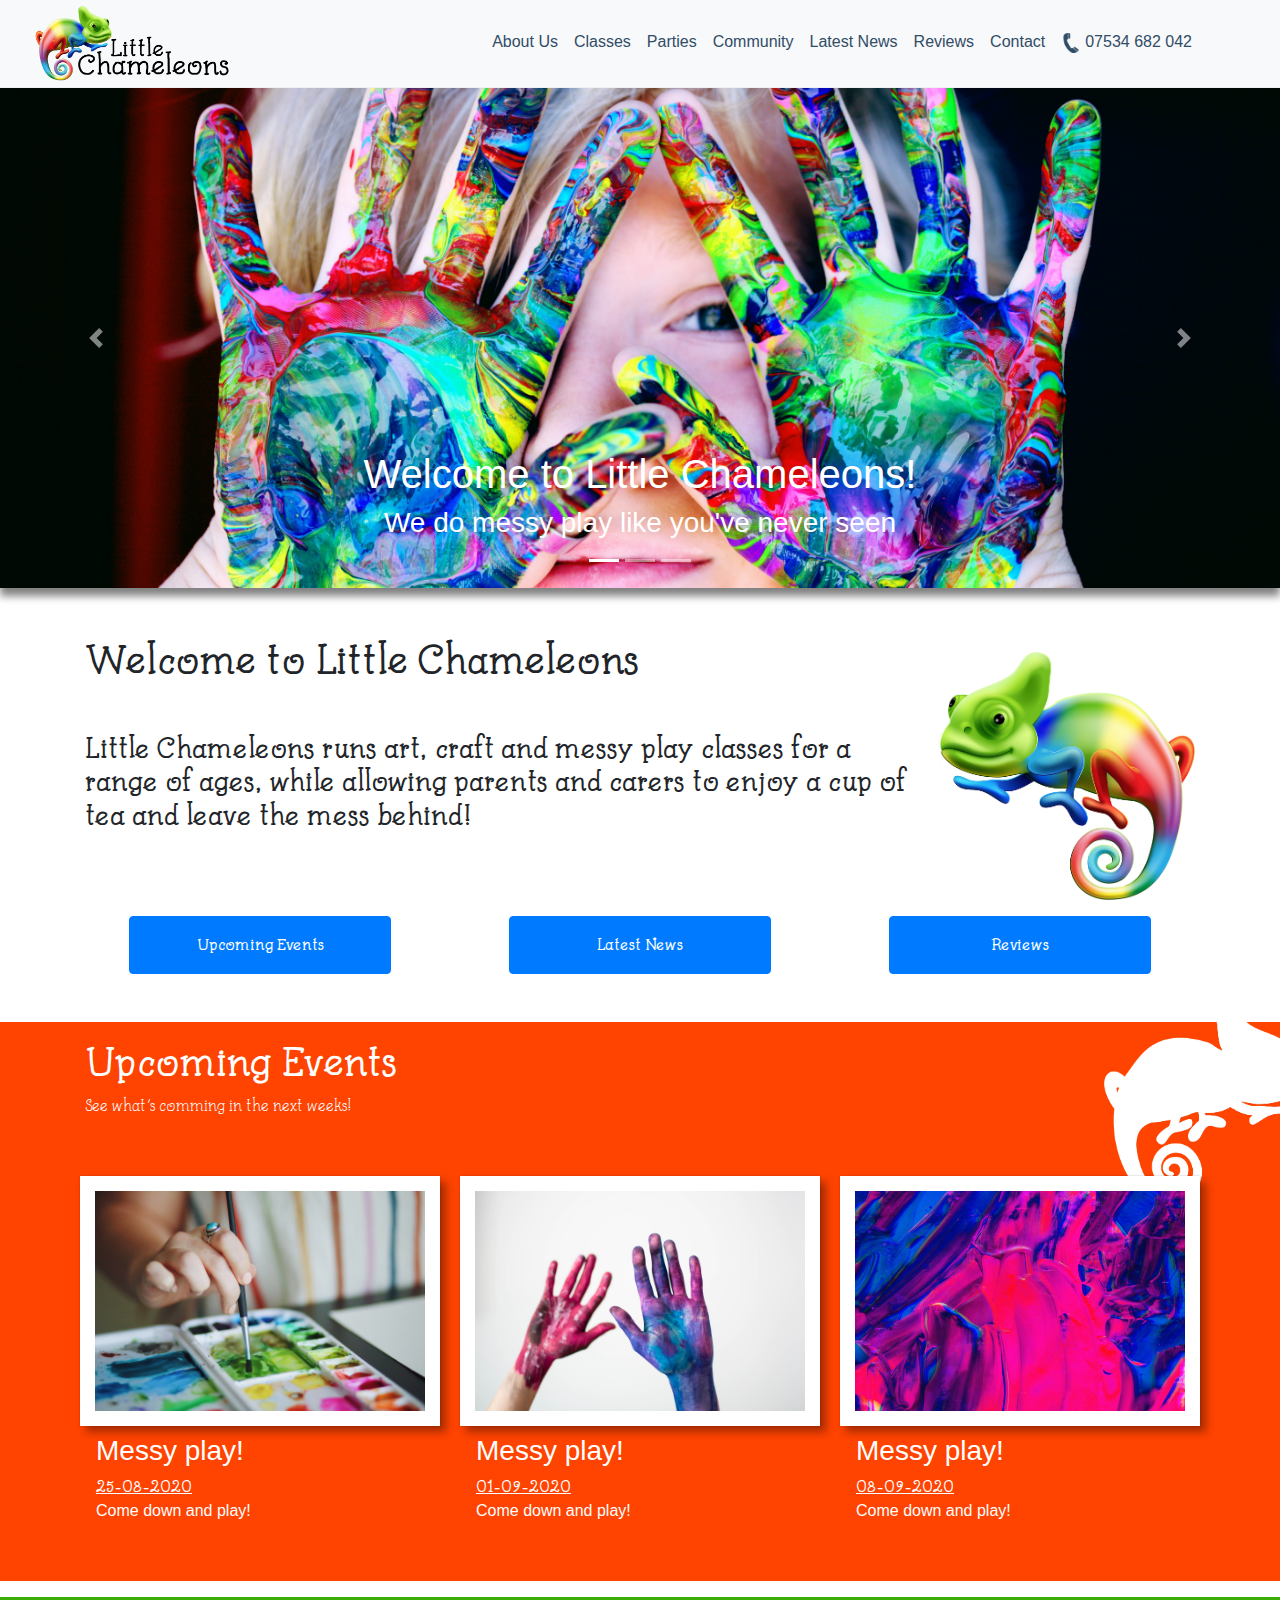
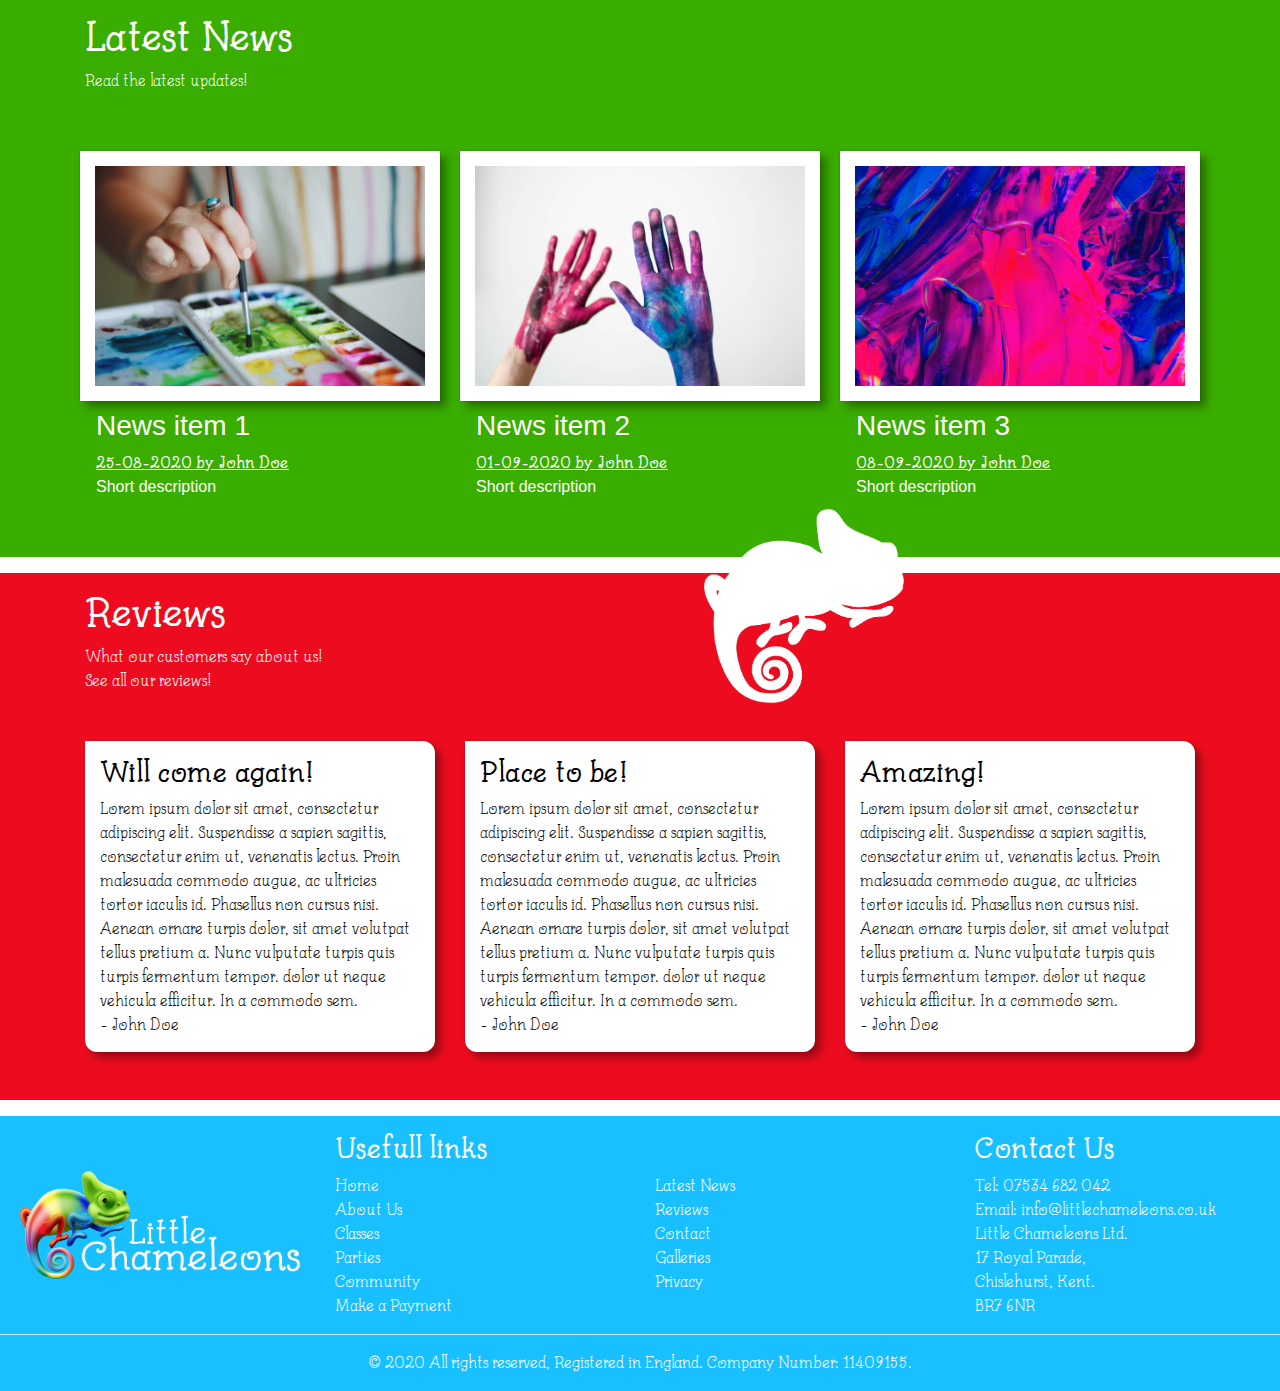
==== commit 63729ffd: "responsive bug fixes" ====
--- a/index.html
+++ b/index.html
@@ -3,6 +3,8 @@
 
 <head>
   <meta charset="utf-8">
+  <meta name="viewport"s content="width=device-width, initial-scale=1, shrink-to-fit=no">
+
   <meta name="description" content="Little Chameleons - Arts, Crafts &amp; Messy Play">
   <link rel="icon" href="./images/fav.png">
 
@@ -100,22 +102,22 @@
   <!-- Content -->
   <div class="container font-3 my-5">
     <div class="row">
-      <div class="col-9">
+      <div class="col-12 col-md-9">
         <h1 class="mb-5 font-3-bold">Welcome to Little Chameleons</h1>
         <h3 class="font-3-bold">
           Little Chameleons runs art, craft and messy play classes for a range of ages, while allowing parents and carers to enjoy a cup of tea and leave the mess behind!
         </h3>
       </div>
-      <div class="col-3 mt-3">
+      <div class="col-3 d-none d-md-block mt-3">
         <img src="./images/lc-logo-outline-normal.png" class="img-fluid flip-horizontally" alt="">
       </div>
-      <div class="col-4 mt-3 text-left">
+      <div class="col-12 col-md-4 mt-3 text-center">
         <a href="#events" class="btn btn-primary px-sm-2 px-md-5 py-3 font-3-bold w-75">Upcoming Events</a>
       </div>
-      <div class="col-4 mt-3 text-center">
+      <div class="col-12 col-md-4 mt-3 text-center">
         <a href="#news" class="btn btn-primary px-sm-2 px-md-5 py-3 font-3-bold w-75">Latest News</a>
         </div>
-      <div class="col-4 mt-3 text-right">
+      <div class="col-12 col-md-4 mt-3 text-center">
         <a href="#reviews" class="btn btn-primary px-sm-2 px-md-5 py-3 font-3-bold w-75">Reviews</a>
       </div>
     </div>
@@ -123,7 +125,7 @@
 
   <a class="anchor" id="events"></a>
   <div class="container-fluid bg-orange mt-3 text-white">
-    <img src="./images/lc-logo-outline-white.png" class="mt-n3 mr-n4" style="position: absolute; right: 0; width: 200px;"alt="">
+    <img src="./images/lc-logo-outline-white.png" class="mt-n3 mr-n4 d-none d-md-block" style="position: absolute; right: 0; width: 200px;" alt="">
     <div class="container">
       <div class="row">
         <div class="col-12">
@@ -221,7 +223,7 @@
         </div>
       </div>
     </div>
-    <img src="./images/lc-logo-outline-white.png" class="mt-n5" style="position: absolute; left: 55%; width: 200px;"alt="">
+    <img src="./images/lc-logo-outline-white.png" class="mt-n5 sm-flip" style="position: absolute; left: 55%; width: 200px;"alt="">
   </div>
 
   <a class="anchor" id="reviews"></a>
@@ -247,7 +249,7 @@
               </section>
             </div>
             <div class="col-md-4">
-              <section class="customer-bubble bg-white text-black mt-sm-4 mt-md-0">
+              <section class="customer-bubble bg-white text-black mt-4 mt-md-0">
                 <h3 class="font-3-bold">Place to be!</h3>
                 Lorem ipsum dolor sit amet, consectetur adipiscing elit. Suspendisse a sapien sagittis, consectetur enim ut, venenatis lectus. Proin malesuada commodo augue, ac ultricies tortor iaculis id. Phasellus non cursus nisi. Aenean ornare turpis dolor, sit amet volutpat tellus pretium a. Nunc vulputate turpis quis turpis fermentum tempor. dolor ut neque vehicula efficitur. In a commodo sem.
                 <br />
@@ -255,7 +257,7 @@
               </section>
             </div>
             <div class="col-md-4">
-              <section class="customer-bubble bg-white text-black mt-sm-4 mt-md-0">
+              <section class="customer-bubble bg-white text-black mt-4 mt-md-0">
                 <h3 class="font-3-bold">Amazing!</h3>
                 Lorem ipsum dolor sit amet, consectetur adipiscing elit. Suspendisse a sapien sagittis, consectetur enim ut, venenatis lectus. Proin malesuada commodo augue, ac ultricies tortor iaculis id. Phasellus non cursus nisi. Aenean ornare turpis dolor, sit amet volutpat tellus pretium a. Nunc vulputate turpis quis turpis fermentum tempor. dolor ut neque vehicula efficitur. In a commodo sem.
                 <br />
@@ -294,9 +296,9 @@
             </div>
             <div class="col-6 text-white">
               <ul class="list-group">
-                <li><a href="about.html" class="text-white">Latest News</a></li>
-                <li><a href="classes.html" class="text-white">Reviews</a></li>
-                <li><a href="parties.html" class="text-white">Contact</a></li>
+                <li><a href="news.html" class="text-white">Latest News</a></li>
+                <li><a href="reviews.html" class="text-white">Reviews</a></li>
+                <li><a href="contact.html" class="text-white">Contact</a></li>
                 <li><a href="galleries.html" class="text-white">Galleries</a></li>
                 <li><a href="privacy-policy.html" class="text-white">Privacy</a></li>
               </ul>
--- a/css/master.css
+++ b/css/master.css
@@ -5,16 +5,6 @@
 
 /* Custom fonts */
 @font-face {
-  font-family: font-1;
-  src: url("../provided/Fonts/jungle_juice/JUNGJ___.TTF");
-}
-
-@font-face {
-  font-family: font-2;
-  src: url("../provided/Fonts/just_kidding/just kidding.ttf");
-}
-
-@font-face {
   font-family: font-3;
   src: url("../provided/Fonts/kids_book/Kids Book.ttf");
 }
@@ -22,14 +12,6 @@
 @font-face {
   font-family: font-3-bold;
   src: url("../provided/Fonts/kids_book/Kids Book Bold.ttf");
-}
-
-.font-1 {
-  font-family: font-1;
-}
-
-.font-2 {
-  font-family: font-2;
 }
 
 .font-3 {
@@ -57,18 +39,10 @@
   object-fit: cover;
 }
 
-.header-border {
-  border: 4px solid white;
-}
-
 /* Custom elements */
 .navbar {
   border-bottom: 1px solid #EEF1F4;
   padding: 0rem 2rem !important;
-}
-
-.btn-shadow {
-  box-shadow: 0px 10px 17px rgba(0, 0, 0, 0.2)
 }
 
 .active {
@@ -134,13 +108,7 @@
   list-style-type: none;
 }
 
-#facebook-logo {
-  fill: #00a2ff !important;
-  transition: transform .5s ease;
-}
-
-#instagram-logo {
-  fill: #ed0c1f !important;
+#facebook-logo, #instagram-logo {
   transition: transform .5s ease;
 }
 
@@ -155,14 +123,6 @@
 }
 
 /* Custom colors */
-.bg-custom {
-  background-color: #00a2ff !important;
-}
-
-.bg-custom-light {
-  background-color: #ccecff !important;
-}
-
 .bg-orange {
   background-color: #ff4301 !important;
 }
@@ -173,11 +133,6 @@
 
 .bg-red {
   background-color: #ed0c1f !important;
-}
-
-.bg-carousel {
-  background-color: rgba(0,0,0,0.8);
-  border-radius: .25rem;
 }
 
 .bg-custom-dark {
@@ -203,14 +158,6 @@
   margin-bottom: 0;
 }
 
-.text-custom {
-  color: #314c67 !important;
-}
-
-.text-custom-muted {
-  color: #314c67 !important;
-}
-
 .btn-custom {
   background-color: #00a2ff !important;
   color: white !important;
@@ -242,18 +189,24 @@
   }
 }
 
-@media only screen and (max-width: 768px) {
-  .contact {
-    display: absolute;
-    background: #FFFFFF url("../images/ph-4.jpg") no-repeat center;
-    background-size: cover;
-  }
-
-  .text-sm-white {
-    color: white !important;
-  }
-
-  .white-border-sm { border: 15px solid white;
-    box-shadow: 0px 0px 2px rgba(0, 0, 0, 0.09), 0px 0px 2px rgba(0, 0, 0, 0.09), 6px 6px 8px rgba(0, 0, 0, 0.35);
-  }
-}
+@media only screen and (max-width: 576px) {
+  .social-icon {
+    padding: 20px;
+    width: 75% !important;
+  }
+
+  .sm-flip {
+    -moz-transform: scaleX(-1);
+    -o-transform: scaleX(-1);
+    -webkit-transform: scaleX(-1);
+    transform: scaleX(-1);
+    filter: FlipH;
+    -ms-filter: "FlipH";
+  }
+
+  #maps-overlay {
+    top: 75px;
+    right:0;
+    transform: translate(-75%, 0);
+  }
+}
